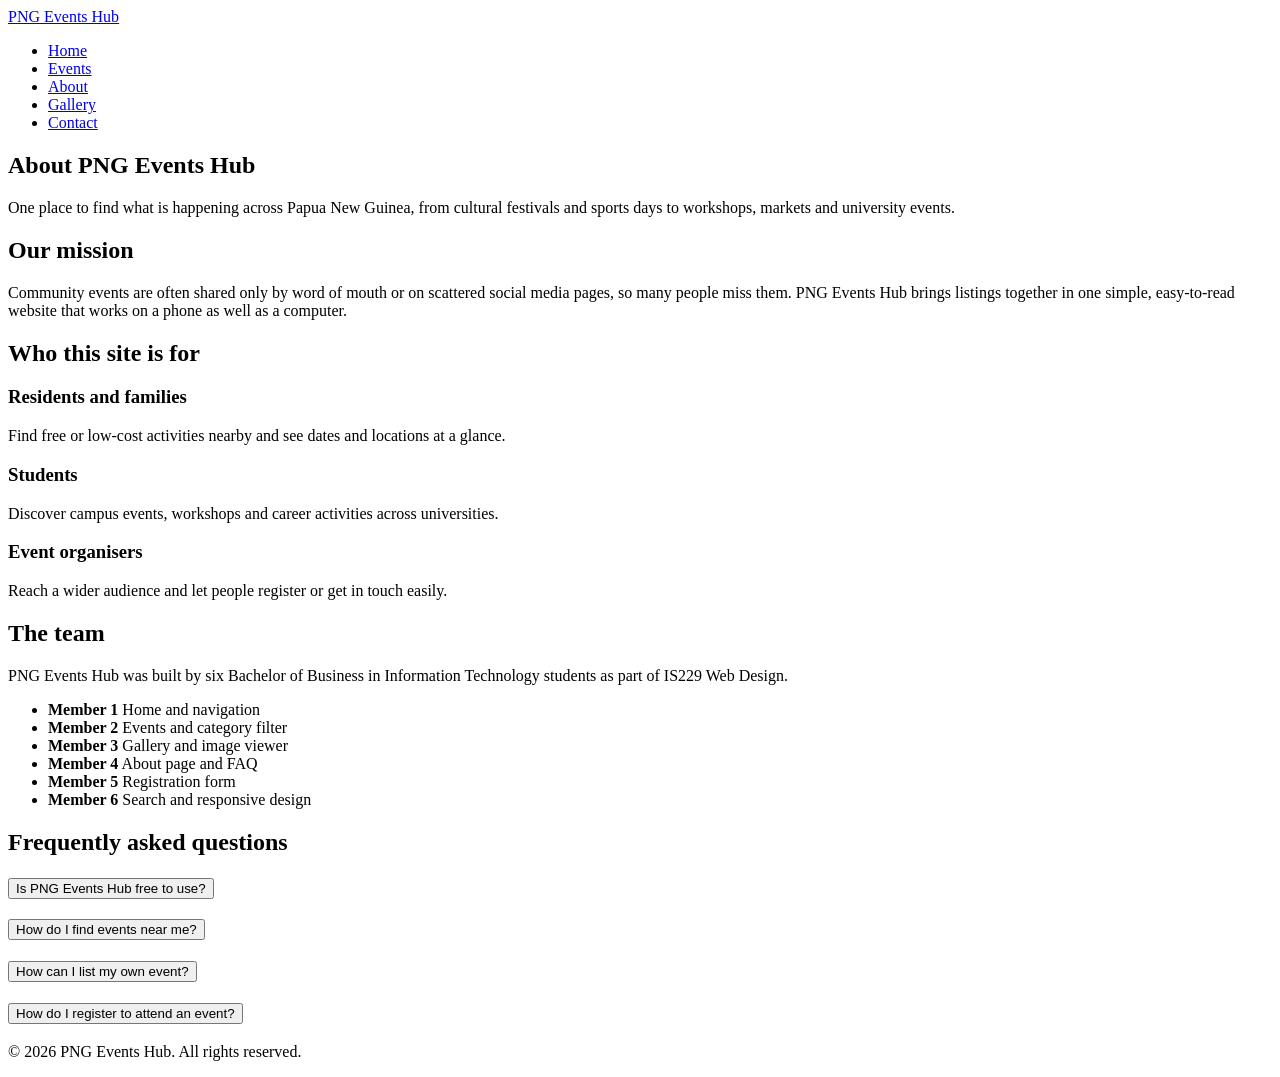
==== about.html @ 843e159f "Created About page" ====
<!DOCTYPE html>
<html lang="en">

<head>
    <meta charset="UTF-8">
    <meta name="viewport" content="width=device-width, initial-scale=1.0">
    <meta name="description" content="About PNG Events Hub: our mission, who we serve, the team behind the site and answers to common questions.">
    <title>About | PNG Events Hub</title>
    <link rel="stylesheet" href="css/style.css">
</head>

<body>

    <!-- HEADER -->
    <header>
        <div class="container">
            <a href="index.html" class="logo">PNG Events Hub</a>
            <nav aria-label="Main navigation">
                <ul>
                    <li><a href="index.html">Home</a></li>
                    <li><a href="events.html">Events</a></li>
                    <li><a href="about.html" aria-current="page">About</a></li>
                    <li><a href="gallery.html">Gallery</a></li>
                    <li><a href="contact.html">Contact</a></li>
                </ul>
            </nav>
        </div>
    </header>

    <!-- MAIN CONTENT -->
    <main>

        <section class="about-intro" aria-labelledby="about-title">
            <div class="container">
                <h1 id="about-title">About PNG Events Hub</h1>
                <p class="about-lead">
                    One place to find what is happening across Papua New Guinea, from cultural
                    festivals and sports days to workshops, markets and university events.
                </p>
            </div>
        </section>

        <section class="about-section" aria-labelledby="mission-title">
            <div class="container">
                <h2 id="mission-title">Our mission</h2>
                <p>
                    Community events are often shared only by word of mouth or on scattered social
                    media pages, so many people miss them. PNG Events Hub brings listings together
                    in one simple, easy-to-read website that works on a phone as well as a computer.
                </p>
            </div>
        </section>

        <section class="about-section" aria-labelledby="audience-title">
            <div class="container">
                <h2 id="audience-title">Who this site is for</h2>
                <div class="about-grid">
                    <article class="about-card">
                        <h3>Residents and families</h3>
                        <p>Find free or low-cost activities nearby and see dates and locations at a glance.</p>
                    </article>
                    <article class="about-card">
                        <h3>Students</h3>
                        <p>Discover campus events, workshops and career activities across universities.</p>
                    </article>
                    <article class="about-card">
                        <h3>Event organisers</h3>
                        <p>Reach a wider audience and let people register or get in touch easily.</p>
                    </article>
                </div>
            </div>
        </section>

        <section class="about-section" aria-labelledby="team-title">
            <div class="container">
                <h2 id="team-title">The team</h2>
                <p>
                    PNG Events Hub was built by six Bachelor of Business in Information Technology
                    students as part of IS229 Web Design.
                </p>
                <ul class="about-team">
                    <!-- Replace with real names and roles -->
                    <li><strong>Member 1</strong> Home and navigation</li>
                    <li><strong>Member 2</strong> Events and category filter</li>
                    <li><strong>Member 3</strong> Gallery and image viewer</li>
                    <li><strong>Member 4</strong> About page and FAQ</li>
                    <li><strong>Member 5</strong> Registration form</li>
                    <li><strong>Member 6</strong> Search and responsive design</li>
                </ul>
            </div>
        </section>

        <section class="about-section" aria-labelledby="faq-title">
            <div class="container">
                <h2 id="faq-title">Frequently asked questions</h2>

                <div class="faq">

                    <div class="faq-item">
                        <h3>
                            <button class="faq-question" type="button" aria-expanded="false" aria-controls="faq-1">
                                Is PNG Events Hub free to use?
                            </button>
                        </h3>
                        <div class="faq-answer" id="faq-1" hidden>
                            <p>Yes. Browsing and searching events costs nothing. Individual events may charge their own entry fees, which are shown in the listing.</p>
                        </div>
                    </div>

                    <div class="faq-item">
                        <h3>
                            <button class="faq-question" type="button" aria-expanded="false" aria-controls="faq-2">
                                How do I find events near me?
                            </button>
                        </h3>
                        <div class="faq-answer" id="faq-2" hidden>
                            <p>Go to the <a href="events.html">Events page</a>, then use the category buttons or the search box to narrow the list by type, keyword or location.</p>
                        </div>
                    </div>

                    <div class="faq-item">
                        <h3>
                            <button class="faq-question" type="button" aria-expanded="false" aria-controls="faq-3">
                                How can I list my own event?
                            </button>
                        </h3>
                        <div class="faq-answer" id="faq-3" hidden>
                            <p>Fill in the form on the <a href="contact.html">Contact page</a> with your event name, date, location and contact details, and we will get back to you.</p>
                        </div>
                    </div>

                    <div class="faq-item">
                        <h3>
                            <button class="faq-question" type="button" aria-expanded="false" aria-controls="faq-4">
                                How do I register to attend an event?
                            </button>
                        </h3>
                        <div class="faq-answer" id="faq-4" hidden>
                            <p>Use the registration form on the <a href="contact.html">Contact page</a>. Enter your details and the number of attendees, and you will see a confirmation message when it is sent.</p>
                        </div>
                    </div>

                </div>
            </div>
        </section>

    </main>

    <!-- FOOTER -->
    <footer>
        <div class="container">
            <p>&copy; 2026 PNG Events Hub. All rights reserved.</p>
        </div>
    </footer>

    <script src="js/script.js" defer></script>
</body>

</html>
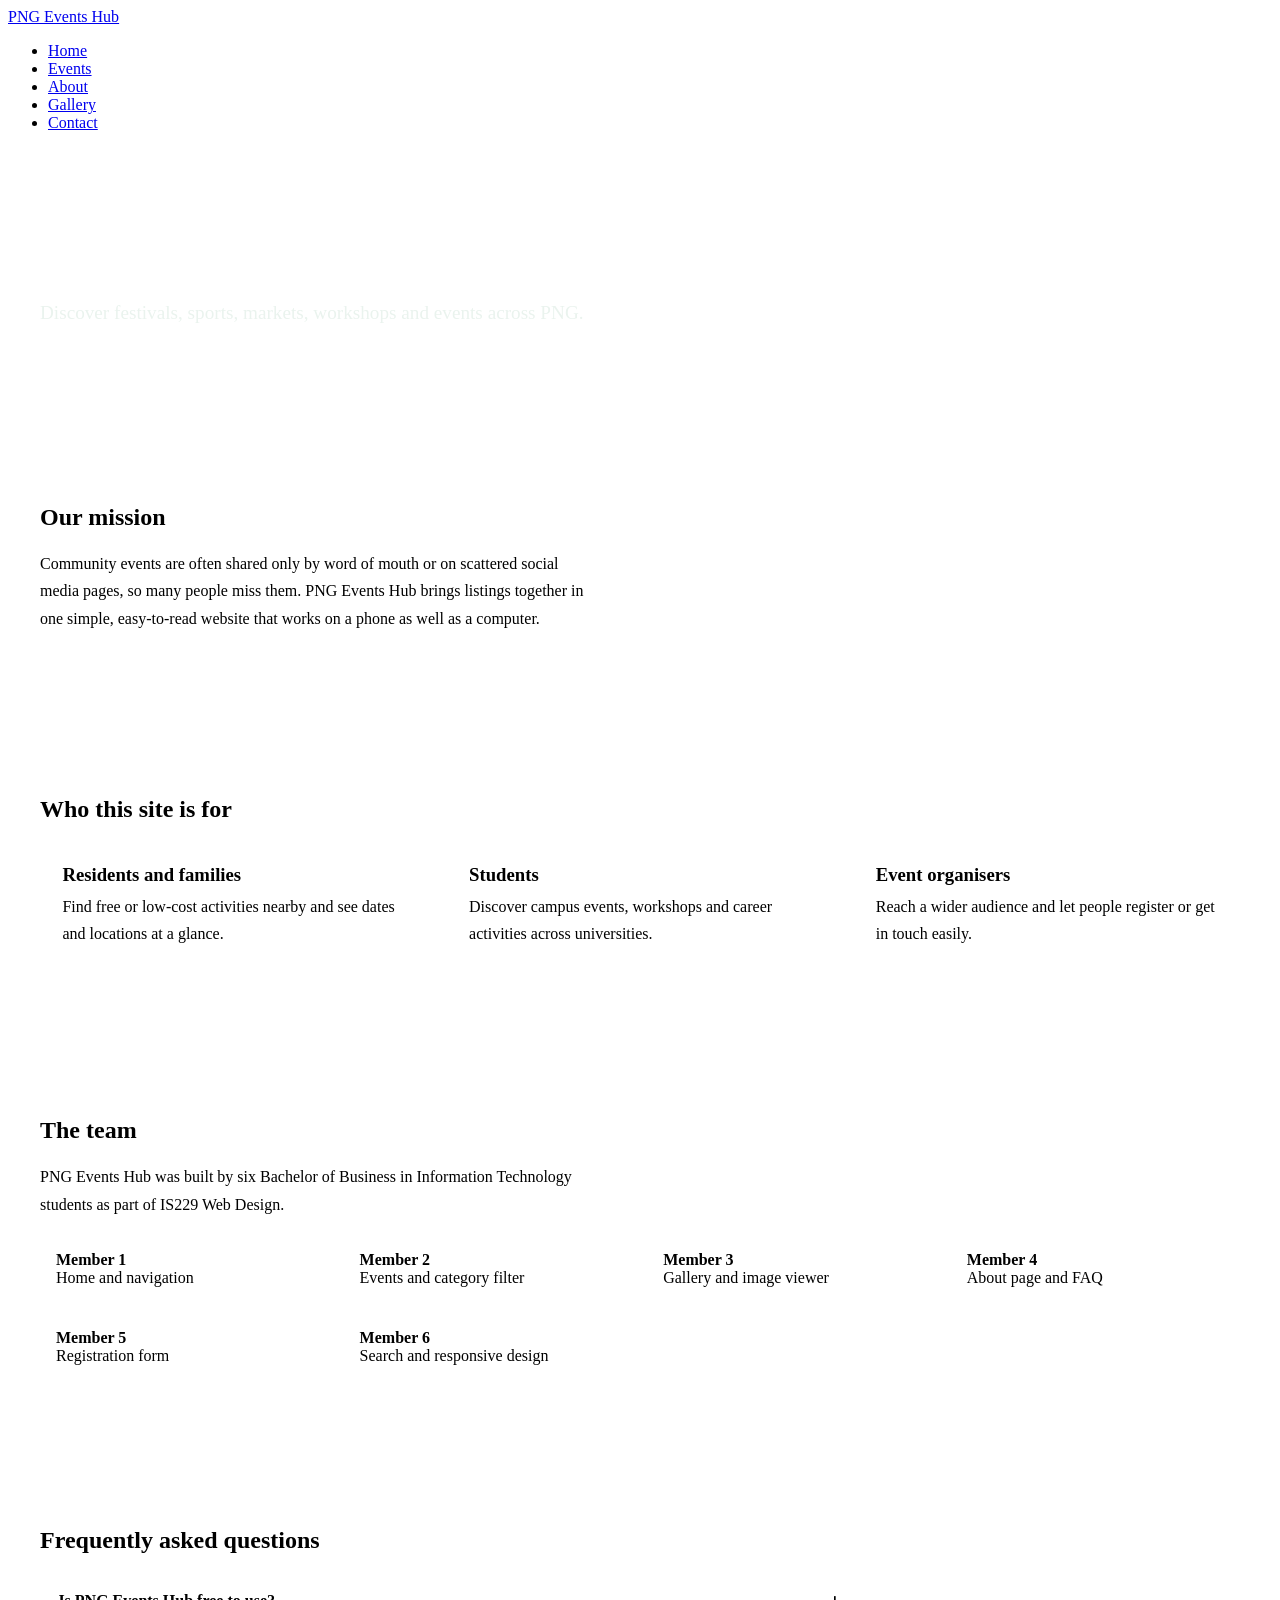
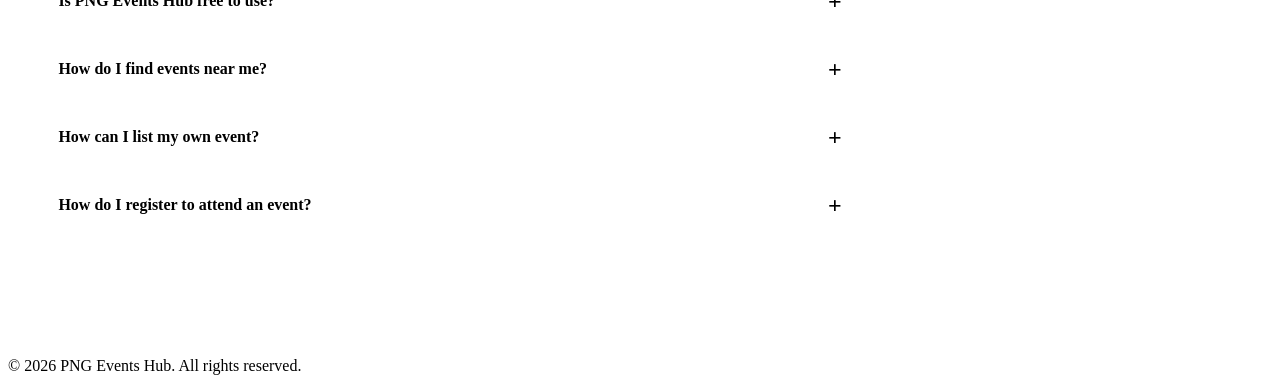
==== commit d2aa984a: "Add About page with FAQ accordion" ====
--- a/about.html
+++ b/about.html
@@ -7,6 +7,7 @@
     <meta name="description" content="About PNG Events Hub: our mission, who we serve, the team behind the site and answers to common questions.">
     <title>About | PNG Events Hub</title>
     <link rel="stylesheet" href="css/style.css">
+    <link rel="stylesheet" href="css/about.css">
 </head>
 
 <body>
@@ -34,8 +35,7 @@
             <div class="container">
                 <h1 id="about-title">About PNG Events Hub</h1>
                 <p class="about-lead">
-                    One place to find what is happening across Papua New Guinea, from cultural
-                    festivals and sports days to workshops, markets and university events.
+                 Discover festivals, sports, markets, workshops and events across PNG.
                 </p>
             </div>
         </section>
@@ -153,7 +153,7 @@
         </div>
     </footer>
 
-    <script src="js/script.js" defer></script>
+    <script src="js/about.js" defer></script>
 </body>
 
 </html>
--- a/css/style.css
+++ b/css/style.css
@@ -0,0 +1,136 @@
+/* ===== ABOUT PAGE + FAQ (Member 4) =====
+   Paste at the end of css/style.css. Uses fallbacks so it works
+   even before the shared design tokens are agreed. */
+
+.about-intro {
+    padding: 3rem 0 2rem;
+    background: var(--color-surface, #f3f6f4);
+}
+
+.about-intro h1 { margin: 0 0 0.75rem; }
+
+.about-lead {
+    max-width: 60ch;
+    font-size: 1.2rem;
+    line-height: 1.6;
+}
+
+.about-section { padding: 2.5rem 0; }
+
+.about-section p { max-width: 70ch; line-height: 1.7; }
+
+/* Audience cards: Grid */
+.about-grid {
+    display: grid;
+    grid-template-columns: repeat(auto-fit, minmax(240px, 1fr));
+    gap: 1.25rem;
+    margin-top: 1rem;
+}
+
+.about-card {
+    padding: 1.25rem;
+    border: 1px solid var(--color-border, #cfd8d3);
+    border-radius: 8px;
+    background: var(--color-card, #ffffff);
+}
+
+.about-card h3 { margin-top: 0; }
+
+/* Team list: Flexbox */
+.about-team {
+    list-style: none;
+    padding: 0;
+    margin: 1rem 0 0;
+    display: flex;
+    flex-wrap: wrap;
+    gap: 0.75rem;
+}
+
+.about-team li {
+    flex: 1 1 220px;
+    padding: 0.75rem 1rem;
+    border-left: 4px solid var(--color-accent, #0b6e4f);
+    background: var(--color-surface, #f3f6f4);
+}
+
+.about-team strong { display: block; }
+
+/* FAQ accordion */
+.faq { max-width: 760px; margin-top: 1rem; }
+
+.faq-item { border-bottom: 1px solid var(--color-border, #cfd8d3); }
+
+.faq-item h3 { margin: 0; font-size: 1rem; }
+
+.faq-question {
+    display: flex;
+    justify-content: space-between;
+    align-items: center;
+    gap: 1rem;
+    width: 100%;
+    padding: 1rem 0.25rem;
+    border: 0;
+    background: none;
+    font: inherit;
+    font-weight: 600;
+    text-align: left;
+    color: inherit;
+    cursor: pointer;
+}
+
+.faq-question::after {
+    content: "+";
+    font-size: 1.5rem;
+    line-height: 1;
+}
+
+.faq-question[aria-expanded="true"]::after { content: "\2212"; }
+
+.faq-question:hover { background: var(--color-surface, #f3f6f4); }
+
+.faq-question:focus-visible {
+    outline: 3px solid var(--color-focus, #1a5fd0);
+    outline-offset: 2px;
+}
+
+.faq-answer { padding: 0 0.25rem 1rem; }
+
+.faq-answer[hidden] { display: none; }
+
+@media (max-width: 600px) {
+    .about-intro { padding: 2rem 0 1.5rem; }
+    .about-lead { font-size: 1.05rem; }
+}
+
+/* ===== Member 6: Search ===== */
+.search-section { max-width: 1100px; margin: 1.5rem auto; padding: 0 1rem; }
+.search-form label { display: block; font-weight: 600; margin-bottom: 0.5rem; }
+.search-row { display: flex; gap: 0.5rem; }
+.search-row input {
+  flex: 1; padding: 0.7rem 0.9rem; font-size: 1rem;
+  border: 2px solid #555; border-radius: 6px;
+}
+.search-row button {
+  padding: 0.7rem 1.2rem; font-size: 1rem; cursor: pointer;
+  border: 2px solid #222; background: #222; color: #fff; border-radius: 6px;
+}
+.search-row input:focus-visible,
+.search-row button:focus-visible { outline: 3px solid #f5a300; outline-offset: 2px; }
+.search-status { margin-top: 0.5rem; font-weight: 600; }
+.no-results { margin-top: 1rem; padding: 1rem; background: #fff3cd; border-radius: 6px; }
+.search-hidden { display: none !important; }
+
+/* ===== Member 6: Responsive design ===== */
+img { max-width: 100%; height: auto; }
+
+@media (min-width: 600px) {   /* tablet */
+  main { padding: 1.5rem; }
+}
+
+@media (min-width: 992px) {   /* desktop */
+  main { max-width: 1200px; margin: 0 auto; padding: 2rem; }
+}
+
+@media (max-width: 480px) {   /* small phones */
+  .search-row { flex-direction: column; }
+}
--- a/css/about.css
+++ b/css/about.css
@@ -0,0 +1,96 @@
+/* =========================================================
+   PNG Events Hub - ABOUT page only
+   Place in: css/about.css
+   Needs css/style.css to be linked first.
+   ========================================================= */
+
+.about-intro {
+    background: linear-gradient(135deg, var(--green-deep), var(--green));
+    color: #fff;
+    padding-block: clamp(2.5rem, 7vw, 4.5rem);
+}
+.about-intro h1 { color: #fff; margin-bottom: .35em; }
+.about-intro p { color: #eaf3ee; font-size: clamp(1rem, 2.2vw, 1.2rem); }
+
+.about-lead { max-width: 60ch; }
+
+.about-section { padding-block: clamp(2.25rem, 6vw, 4rem); }
+.about-section:nth-of-type(even) { background: var(--sand); }
+.about-section h2 { margin-bottom: .8em; }
+
+.about-grid {
+    display: grid;
+    gap: 1.25rem;
+    grid-template-columns: repeat(auto-fit, minmax(min(100%, 240px), 1fr));
+}
+.about-card {
+    padding: 1.4rem;
+    background: var(--paper);
+    border: 1px solid var(--line);
+    border-top: 5px solid var(--gold);
+    border-radius: var(--radius);
+    box-shadow: var(--shadow);
+}
+.about-card h3 { margin-bottom: .4rem; }
+.about-card p { margin: 0; color: var(--ink-soft); }
+
+.about-team {
+    display: grid;
+    gap: .9rem;
+    grid-template-columns: repeat(auto-fit, minmax(min(100%, 260px), 1fr));
+    list-style: none;
+    margin: 1.25rem 0 0;
+    padding: 0;
+}
+.about-team li {
+    padding: .85rem 1rem;
+    background: var(--paper);
+    border-left: 4px solid var(--red);
+    border-radius: var(--radius-sm);
+    color: var(--ink-soft);
+}
+.about-team strong { display: block; color: var(--ink); }
+
+/* FAQ accordion */
+.faq { max-width: 820px; }
+.faq-item {
+    margin-bottom: .75rem;
+    background: var(--paper);
+    border: 1px solid var(--line);
+    border-radius: var(--radius);
+    overflow: hidden;
+}
+.faq-item h3 { margin: 0; font-size: 1rem; }
+.faq-question {
+    display: flex;
+    align-items: center;
+    justify-content: space-between;
+    gap: 1rem;
+    width: 100%;
+    padding: 1rem 1.15rem;
+    font: inherit;
+    font-weight: 700;
+    text-align: left;
+    color: var(--ink);
+    background: transparent;
+    border: 0;
+    cursor: pointer;
+}
+.faq-question:hover { background: var(--sand); }
+.faq-question::after {
+    content: "+";
+    flex: 0 0 auto;
+    font-size: 1.5rem;
+    line-height: 1;
+    color: var(--red);
+}
+.faq-question[aria-expanded="true"]::after { content: "\2212"; }
+.faq-question[aria-expanded="true"] { background: var(--sand); }
+.faq-answer { padding: .25rem 1.15rem 1rem; color: var(--ink-soft); }
+.faq-answer p { margin: .6rem 0 0; }
+
+
+/* ---------- Responsive ---------- */
+@media (max-width: 480px) {
+    .faq-question { padding: .9rem 1rem; }
+}
